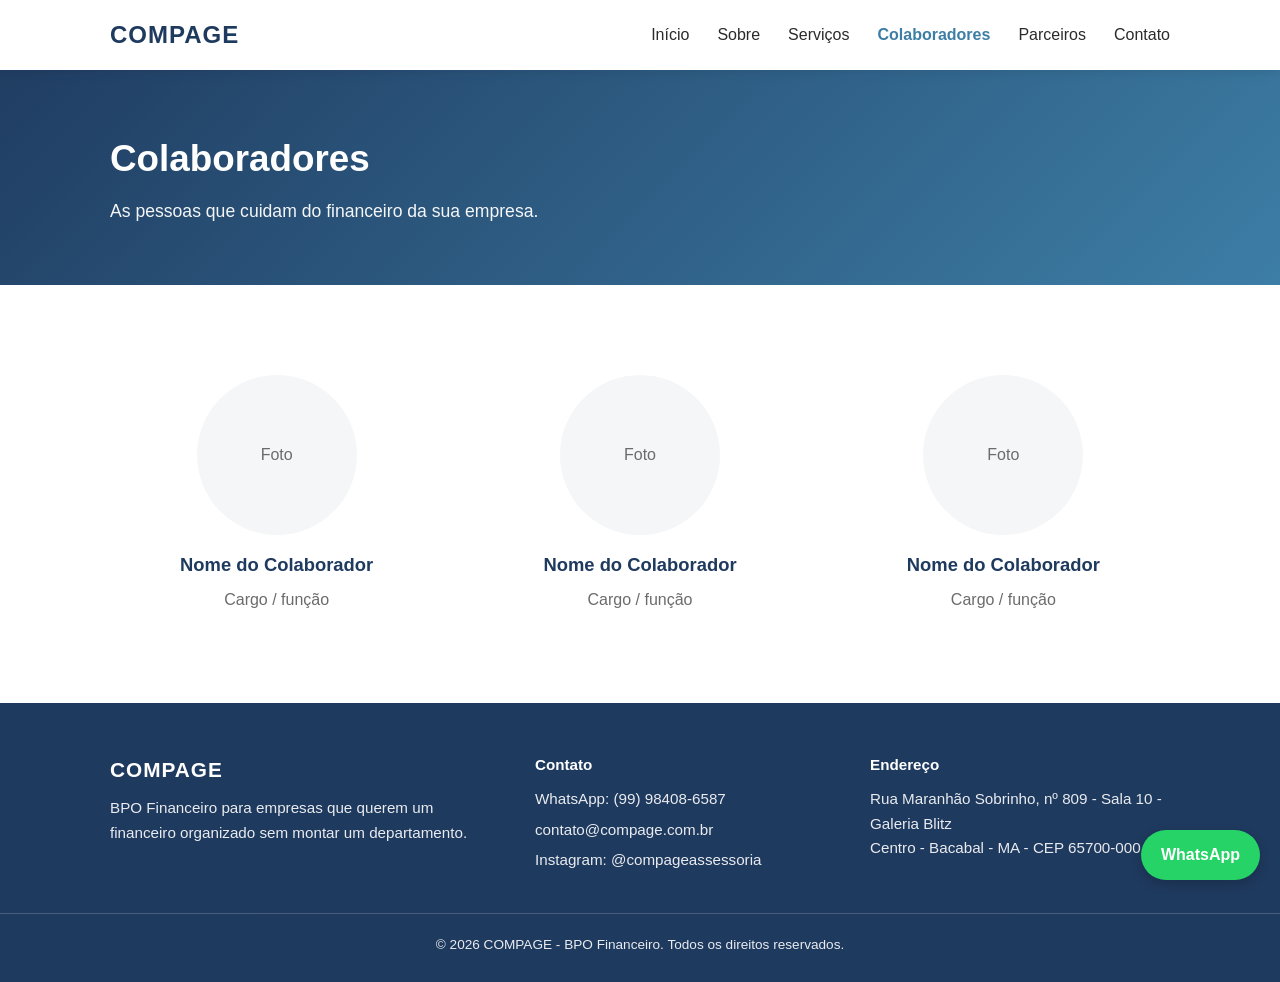
==== colaboradores.html @ 72a7da28 "Separação das Páginas, Inclusão de Colaboradores, endereço, instagran, whatsap" ====
<!DOCTYPE html>
<html lang="pt-BR">
<head>
  <meta charset="UTF-8">
  <meta name="viewport" content="width=device-width, initial-scale=1.0">
  <title>Colaboradores | COMPAGE</title>
  <meta name="description" content="Conheça a equipe da COMPAGE.">
  <link rel="stylesheet" href="css/style.css">
</head>
<body>
  <header class="topo" id="topo"></header>

  <main>
    <section class="pagina-titulo">
      <div class="container">
        <h1>Colaboradores</h1>
        <p>As pessoas que cuidam do financeiro da sua empresa.</p>
      </div>
    </section>

    <section class="secao">
      <div class="container">
        <div class="equipe">
          <!-- Para cada pessoa: troque a div .foto por <img class="foto" src="img/equipe/nome.jpg" alt="Nome"> -->
          <article class="pessoa">
            <div class="foto">Foto</div>
            <h3>Nome do Colaborador</h3>
            <p>Cargo / função</p>
          </article>
          <article class="pessoa">
            <div class="foto">Foto</div>
            <h3>Nome do Colaborador</h3>
            <p>Cargo / função</p>
          </article>
          <article class="pessoa">
            <div class="foto">Foto</div>
            <h3>Nome do Colaborador</h3>
            <p>Cargo / função</p>
          </article>
        </div>
      </div>
    </section>
  </main>

  <footer class="rodape" id="rodape"></footer>
  <script src="js/script.js"></script>
</body>
</html>
---- css/style.css ----
/* =========================================================
   COMPAGE - Estilos do site
   CORES: troque apenas as variáveis abaixo quando a paleta
   da marca chegar. O resto do site se ajusta sozinho.
   ========================================================= */
:root {
  --cor-primaria: #1f3a5f;      /* cor principal da marca (provisória) */
  --cor-secundaria: #3d7ea6;    /* cor de apoio (provisória) */
  --cor-destaque: #f0a500;      /* botões / detalhes (provisória) */
  --cor-texto: #2b2b2b;
  --cor-texto-claro: #6b6b6b;
  --cor-fundo: #ffffff;
  --cor-fundo-alt: #f4f6f8;
  --cor-branco: #ffffff;

  --fonte: "Segoe UI", Roboto, Arial, sans-serif;
  --raio: 10px;
  --largura-max: 1100px;
}

/* ---------- Base ---------- */
* { margin: 0; padding: 0; box-sizing: border-box; }
html { scroll-behavior: smooth; }
body {
  font-family: var(--fonte);
  color: var(--cor-texto);
  background: var(--cor-fundo);
  line-height: 1.6;
}
a { color: inherit; text-decoration: none; }
img { max-width: 100%; display: block; }

.container {
  width: 100%;
  max-width: var(--largura-max);
  margin: 0 auto;
  padding: 0 20px;
}

h2 { font-size: 2rem; color: var(--cor-primaria); margin-bottom: 10px; }
h3 { font-size: 1.15rem; color: var(--cor-primaria); margin-bottom: 8px; }
.subtitulo { color: var(--cor-texto-claro); margin-bottom: 40px; }

/* ---------- Cabeçalho ---------- */
.topo {
  position: fixed; top: 0; left: 0; right: 0;
  background: var(--cor-branco);
  box-shadow: 0 2px 10px rgba(0,0,0,.08);
  z-index: 100;
}
.topo-conteudo {
  display: flex; align-items: center; justify-content: space-between;
  height: 70px;
}
.logo { font-size: 1.5rem; font-weight: 700; color: var(--cor-primaria); letter-spacing: 1px; }
.logo img { height: 45px; }

.menu { display: flex; gap: 28px; }
.menu a { font-weight: 500; transition: color .2s; }
.menu a:hover { color: var(--cor-secundaria); }
.menu a.ativo { color: var(--cor-secundaria); font-weight: 700; }

.menu-botao {
  display: none; background: none; border: none; cursor: pointer;
  flex-direction: column; gap: 5px;
}
.menu-botao span { width: 26px; height: 3px; background: var(--cor-primaria); border-radius: 2px; }

/* ---------- Início (hero) ---------- */
.hero {
  padding: 150px 0 100px;
  background: linear-gradient(135deg, var(--cor-primaria), var(--cor-secundaria));
  color: var(--cor-branco);
}
.hero h1 { font-size: 2.6rem; line-height: 1.2; max-width: 750px; margin-bottom: 20px; }
.hero p { font-size: 1.15rem; max-width: 650px; opacity: .95; margin-bottom: 35px; }
.hero-botoes { display: flex; gap: 15px; flex-wrap: wrap; }

.botao {
  display: inline-block; padding: 14px 28px; border-radius: var(--raio);
  font-weight: 600; transition: transform .2s, opacity .2s;
}
.botao:hover { transform: translateY(-2px); opacity: .92; }
.botao-principal { background: var(--cor-destaque); color: var(--cor-texto); }
.botao-secundario { border: 2px solid var(--cor-branco); color: var(--cor-branco); }

/* ---------- Título das páginas internas ---------- */
.pagina-titulo {
  padding: 130px 0 60px;
  background: linear-gradient(135deg, var(--cor-primaria), var(--cor-secundaria));
  color: var(--cor-branco);
}
.pagina-titulo h1 { font-size: 2.3rem; margin-bottom: 8px; }
.pagina-titulo p { opacity: .95; font-size: 1.1rem; }

/* ---------- Seções ---------- */
.secao { padding: 90px 0; }
.secao-alternada { background: var(--cor-fundo-alt); }

/* Sobre */
.sobre-grid { display: grid; grid-template-columns: 1.3fr 1fr; gap: 50px; align-items: center; }
.sobre-grid p { margin-bottom: 15px; }
.destaques { list-style: none; display: grid; gap: 15px; }
.destaques li {
  background: var(--cor-fundo-alt); padding: 18px 20px; border-radius: var(--raio);
  border-left: 4px solid var(--cor-destaque);
}
.destaques strong { display: block; color: var(--cor-primaria); }
.destaques span { color: var(--cor-texto-claro); font-size: .95rem; }

/* Serviços */
.cards { display: grid; grid-template-columns: repeat(auto-fit, minmax(280px, 1fr)); gap: 25px; }
.card {
  background: var(--cor-branco); padding: 28px; border-radius: var(--raio);
  box-shadow: 0 4px 15px rgba(0,0,0,.06);
  border-top: 4px solid var(--cor-secundaria);
  transition: transform .2s;
}
.card:hover { transform: translateY(-4px); }
.card p { color: var(--cor-texto-claro); }

/* Parceiros */
.parceiros { display: grid; grid-template-columns: repeat(auto-fit, minmax(180px, 1fr)); gap: 20px; }
.parceiro {
  height: 120px; display: flex; align-items: center; justify-content: center;
  text-align: center; padding: 15px; font-weight: 600;
  border: 2px dashed #ccd3db; border-radius: var(--raio); color: var(--cor-texto-claro);
  transition: border-color .2s;
}
a.parceiro:hover { border-color: var(--cor-secundaria); }

/* Chamada final (página inicial) */
.chamada { text-align: center; }

/* Colaboradores */
.equipe { display: grid; grid-template-columns: repeat(auto-fit, minmax(220px, 1fr)); gap: 30px; }
.pessoa { text-align: center; }
.pessoa .foto {
  width: 160px; height: 160px; margin: 0 auto 15px; border-radius: 50%;
  object-fit: cover; background: var(--cor-fundo-alt);
  display: flex; align-items: center; justify-content: center; color: var(--cor-texto-claro);
}
.pessoa p { color: var(--cor-texto-claro); }
.parceiro img { max-height: 70px; }

/* Contato */
.contatos { display: grid; grid-template-columns: repeat(auto-fit, minmax(230px, 1fr)); gap: 20px; }
.contato-item {
  background: var(--cor-branco); padding: 25px; border-radius: var(--raio);
  box-shadow: 0 4px 15px rgba(0,0,0,.06);
}
.contato-item strong { display: block; color: var(--cor-primaria); margin-bottom: 6px; }
.contato-item span { color: var(--cor-texto-claro); }
a.contato-item:hover { outline: 2px solid var(--cor-secundaria); }

/* ---------- Rodapé ---------- */
.rodape {
  background: var(--cor-primaria); color: var(--cor-branco);
  padding: 50px 0 20px; font-size: .95rem;
}
.rodape-grid { display: grid; grid-template-columns: 1.3fr 1fr 1fr; gap: 35px; }
.rodape strong { display: block; margin-bottom: 10px; }
.rodape-marca { font-size: 1.3rem; letter-spacing: 1px; }
.rodape p { opacity: .9; margin-bottom: 6px; }
.rodape a:hover { text-decoration: underline; }
.rodape-copy {
  text-align: center; font-size: .85rem; margin-top: 35px; padding-top: 20px;
  border-top: 1px solid rgba(255,255,255,.2);
}

/* ---------- WhatsApp flutuante ---------- */
.whatsapp-flutuante {
  position: fixed; right: 20px; bottom: 20px;
  background: #25d366; color: #fff; font-weight: 600;
  padding: 12px 20px; border-radius: 30px;
  box-shadow: 0 4px 12px rgba(0,0,0,.2); z-index: 90;
}

/* ---------- Celular / tablet ---------- */
@media (max-width: 800px) {
  .menu-botao { display: flex; }
  .menu {
    position: absolute; top: 70px; left: 0; right: 0;
    flex-direction: column; gap: 0; background: var(--cor-branco);
    box-shadow: 0 6px 10px rgba(0,0,0,.08);
    display: none;
  }
  .menu.aberto { display: flex; }
  .menu a { padding: 15px 20px; border-top: 1px solid #eee; }

  .hero { padding: 120px 0 70px; }
  .hero h1 { font-size: 1.9rem; }
  .sobre-grid { grid-template-columns: 1fr; }
  .rodape-grid { grid-template-columns: 1fr; gap: 25px; }
  .pagina-titulo { padding: 110px 0 45px; }
  .pagina-titulo h1 { font-size: 1.8rem; }
  .secao { padding: 65px 0; }
  h2 { font-size: 1.6rem; }
}
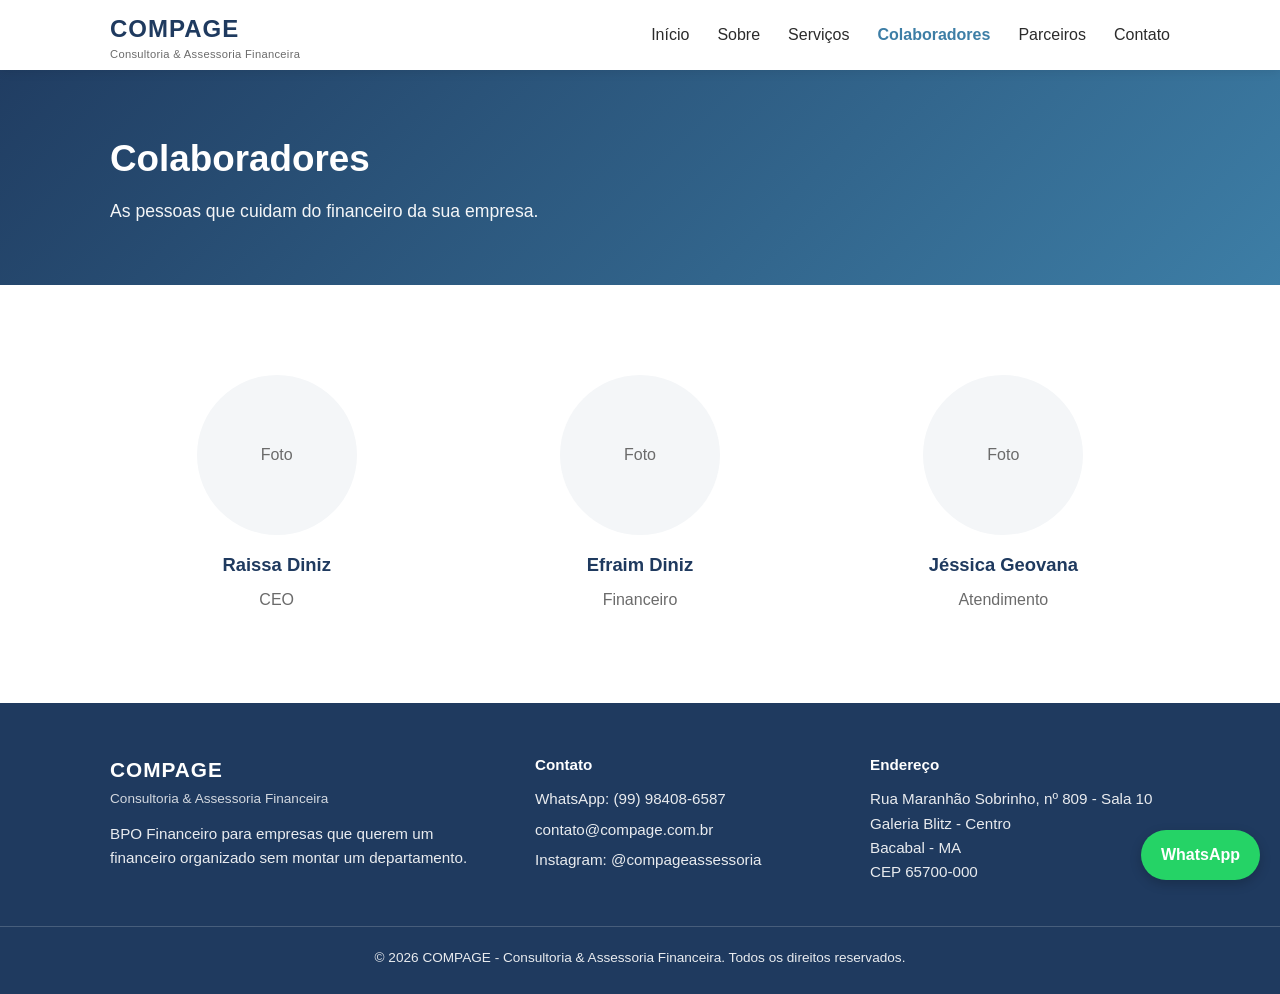
==== commit 0ef282fb: "Correção de CEP, Colaboradores e Nome" ====
--- a/colaboradores.html
+++ b/colaboradores.html
@@ -3,8 +3,8 @@
 <head>
   <meta charset="UTF-8">
   <meta name="viewport" content="width=device-width, initial-scale=1.0">
-  <title>Colaboradores | COMPAGE</title>
-  <meta name="description" content="Conheça a equipe da COMPAGE.">
+  <title>Colaboradores | COMPAGE - Consultoria &amp; Assessoria Financeira</title>
+  <meta name="description" content="Conheça a equipe da COMPAGE - Consultoria &amp; Assessoria Financeira: Raissa Diniz, Efraim Diniz e Jéssica Geovana.">
   <link rel="stylesheet" href="css/style.css">
 </head>
 <body>
@@ -21,21 +21,21 @@
     <section class="secao">
       <div class="container">
         <div class="equipe">
-          <!-- Para cada pessoa: troque a div .foto por <img class="foto" src="img/equipe/nome.jpg" alt="Nome"> -->
+          <!-- Para cada pessoa: troque a div .foto por <img class="foto" src="img/equipe/raissa.jpg" alt="Raissa Diniz"> -->
           <article class="pessoa">
             <div class="foto">Foto</div>
-            <h3>Nome do Colaborador</h3>
-            <p>Cargo / função</p>
+            <h3>Raissa Diniz</h3>
+            <p>CEO</p>
           </article>
           <article class="pessoa">
             <div class="foto">Foto</div>
-            <h3>Nome do Colaborador</h3>
-            <p>Cargo / função</p>
+            <h3>Efraim Diniz</h3>
+            <p>Financeiro</p>
           </article>
           <article class="pessoa">
             <div class="foto">Foto</div>
-            <h3>Nome do Colaborador</h3>
-            <p>Cargo / função</p>
+            <h3>Jéssica Geovana</h3>
+            <p>Atendimento</p>
           </article>
         </div>
       </div>
--- a/css/style.css
+++ b/css/style.css
@@ -54,6 +54,11 @@
 }
 .logo { font-size: 1.5rem; font-weight: 700; color: var(--cor-primaria); letter-spacing: 1px; }
 .logo img { height: 45px; }
+.logo small {
+  display: block; font-size: .7rem; font-weight: 500; letter-spacing: .3px;
+  color: var(--cor-texto-claro); line-height: 1.1;
+}
+.sem-quebra { white-space: nowrap; }
 
 .menu { display: flex; gap: 28px; }
 .menu a { font-weight: 500; transition: color .2s; }
@@ -160,7 +165,8 @@
 }
 .rodape-grid { display: grid; grid-template-columns: 1.3fr 1fr 1fr; gap: 35px; }
 .rodape strong { display: block; margin-bottom: 10px; }
-.rodape-marca { font-size: 1.3rem; letter-spacing: 1px; }
+.rodape-marca { font-size: 1.3rem; letter-spacing: 1px; margin-bottom: 2px !important; }
+.rodape .rodape-slogan { font-size: .85rem; opacity: .8; margin-bottom: 12px; }
 .rodape p { opacity: .9; margin-bottom: 6px; }
 .rodape a:hover { text-decoration: underline; }
 .rodape-copy {
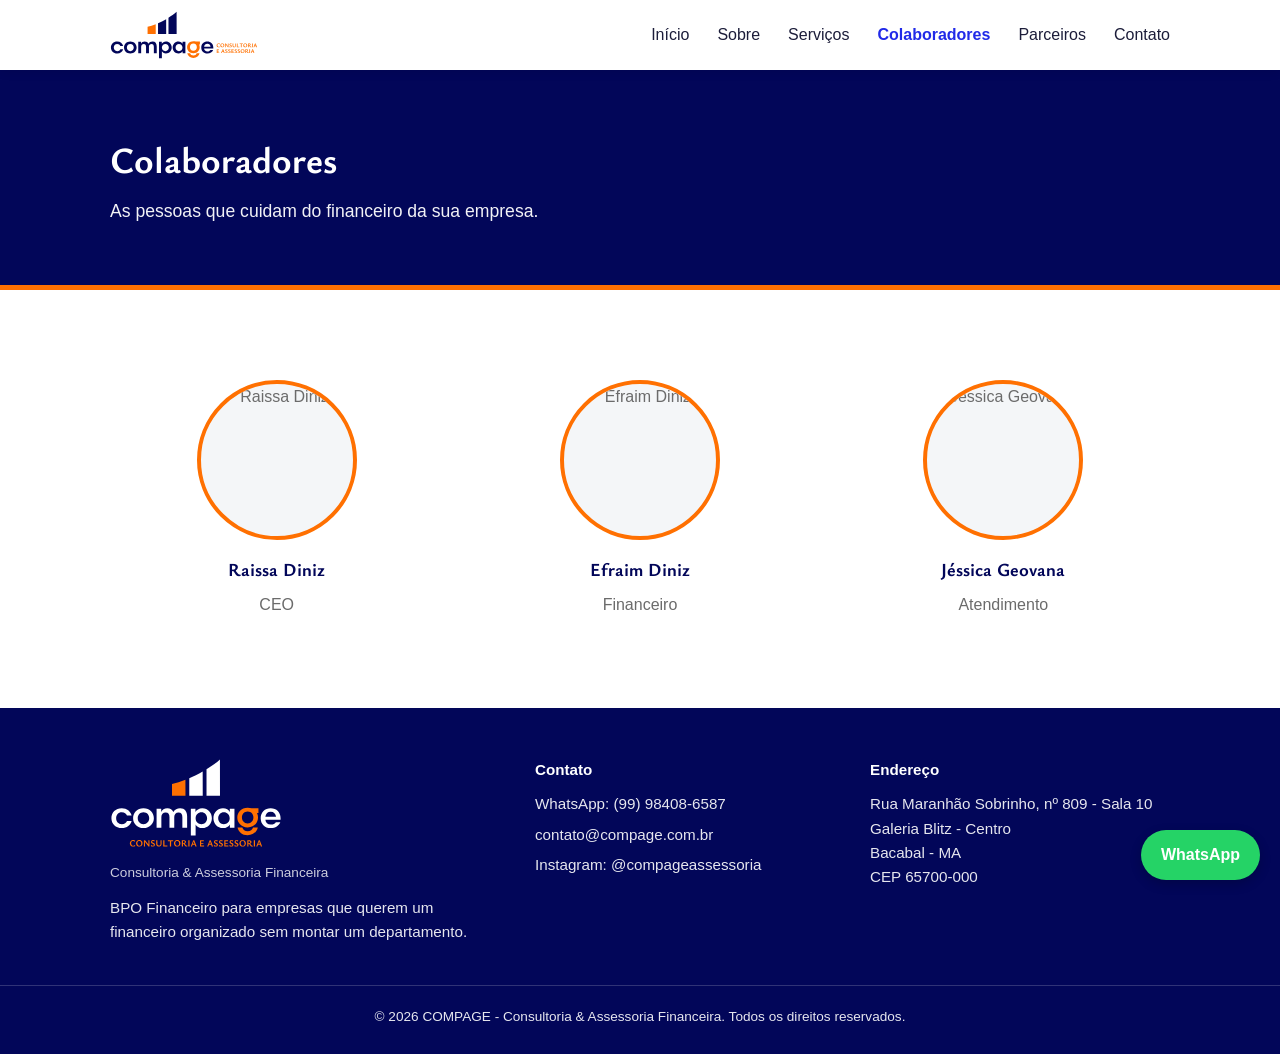
==== commit 65e40329: "Incluido Fotos Colaboradoes, e aplicado cores padrão MARCA" ====
--- a/colaboradores.html
+++ b/colaboradores.html
@@ -5,6 +5,10 @@
   <meta name="viewport" content="width=device-width, initial-scale=1.0">
   <title>Colaboradores | COMPAGE - Consultoria &amp; Assessoria Financeira</title>
   <meta name="description" content="Conheça a equipe da COMPAGE - Consultoria &amp; Assessoria Financeira: Raissa Diniz, Efraim Diniz e Jéssica Geovana.">
+  <link rel="icon" type="image/svg+xml" href="favicon.svg">
+  <link rel="preconnect" href="https://fonts.googleapis.com">
+  <link rel="preconnect" href="https://fonts.gstatic.com" crossorigin>
+  <link rel="stylesheet" href="https://fonts.googleapis.com/css2?family=Ysabeau+Office:wght@400;600;700&display=swap">
   <link rel="stylesheet" href="css/style.css">
 </head>
 <body>
@@ -21,19 +25,19 @@
     <section class="secao">
       <div class="container">
         <div class="equipe">
-          <!-- Para cada pessoa: troque a div .foto por <img class="foto" src="img/equipe/raissa.jpg" alt="Raissa Diniz"> -->
+          <!-- Fotos em img/equipe/nome.jpg -->
           <article class="pessoa">
-            <div class="foto">Foto</div>
+            <img class="foto" src="img/equipe/raissa.jpg" alt="Raissa Diniz">
             <h3>Raissa Diniz</h3>
             <p>CEO</p>
           </article>
           <article class="pessoa">
-            <div class="foto">Foto</div>
+            <img class="foto" src="img/equipe/efraim.jpg" alt="Efraim Diniz">
             <h3>Efraim Diniz</h3>
             <p>Financeiro</p>
           </article>
           <article class="pessoa">
-            <div class="foto">Foto</div>
+            <img class="foto" src="img/equipe/jessica.jpg" alt="Jéssica Geovana">
             <h3>Jéssica Geovana</h3>
             <p>Atendimento</p>
           </article>
--- a/css/style.css
+++ b/css/style.css
@@ -1,19 +1,20 @@
 /* =========================================================
    COMPAGE - Estilos do site
-   CORES: troque apenas as variáveis abaixo quando a paleta
-   da marca chegar. O resto do site se ajusta sozinho.
+   Paleta e tipografia conforme o Manual de Identidade Visual.
+   Para ajustar cores, mexa só nas variáveis abaixo.
    ========================================================= */
 :root {
-  --cor-primaria: #1f3a5f;      /* cor principal da marca (provisória) */
-  --cor-secundaria: #3d7ea6;    /* cor de apoio (provisória) */
-  --cor-destaque: #f0a500;      /* botões / detalhes (provisória) */
-  --cor-texto: #2b2b2b;
+  --cor-primaria: #020659;      /* azul escuro institucional */
+  --cor-secundaria: #212AE8;    /* azul institucional */
+  --cor-destaque: #FF7001;      /* laranja institucional */
+  --cor-texto: #1c1d3a;
   --cor-texto-claro: #6b6b6b;
   --cor-fundo: #ffffff;
   --cor-fundo-alt: #f4f6f8;
   --cor-branco: #ffffff;
 
-  --fonte: "Segoe UI", Roboto, Arial, sans-serif;
+  --fonte: Verdana, Geneva, Tahoma, sans-serif;            /* fonte de apoio da marca */
+  --fonte-titulo: "Ysabeau Office", Verdana, sans-serif;    /* fonte principal da marca */
   --raio: 10px;
   --largura-max: 1100px;
 }
@@ -37,6 +38,7 @@
   padding: 0 20px;
 }
 
+h1, h2, h3 { font-family: var(--fonte-titulo); font-weight: 700; }
 h2 { font-size: 2rem; color: var(--cor-primaria); margin-bottom: 10px; }
 h3 { font-size: 1.15rem; color: var(--cor-primaria); margin-bottom: 8px; }
 .subtitulo { color: var(--cor-texto-claro); margin-bottom: 40px; }
@@ -52,8 +54,8 @@
   display: flex; align-items: center; justify-content: space-between;
   height: 70px;
 }
-.logo { font-size: 1.5rem; font-weight: 700; color: var(--cor-primaria); letter-spacing: 1px; }
-.logo img { height: 45px; }
+.logo { display: flex; align-items: center; }
+.logo img { height: 48px; width: auto; }
 .logo small {
   display: block; font-size: .7rem; font-weight: 500; letter-spacing: .3px;
   color: var(--cor-texto-claro); line-height: 1.1;
@@ -73,10 +75,20 @@
 
 /* ---------- Início (hero) ---------- */
 .hero {
-  padding: 150px 0 100px;
-  background: linear-gradient(135deg, var(--cor-primaria), var(--cor-secundaria));
+  position: relative; overflow: hidden;
+  padding: 150px 0 110px;
+  background: var(--cor-primaria);
   color: var(--cor-branco);
 }
+.hero .container { position: relative; z-index: 1; }
+/* símbolo da marca como elemento decorativo */
+.hero::after {
+  content: ""; position: absolute; right: 4%; bottom: 0;
+  width: 340px; height: 260px;
+  background: url("../img/logo/simbolo-negativo.svg") no-repeat right bottom / contain;
+  opacity: .12;
+}
+.hero h1 span { color: var(--cor-destaque); }
 .hero h1 { font-size: 2.6rem; line-height: 1.2; max-width: 750px; margin-bottom: 20px; }
 .hero p { font-size: 1.15rem; max-width: 650px; opacity: .95; margin-bottom: 35px; }
 .hero-botoes { display: flex; gap: 15px; flex-wrap: wrap; }
@@ -86,13 +98,14 @@
   font-weight: 600; transition: transform .2s, opacity .2s;
 }
 .botao:hover { transform: translateY(-2px); opacity: .92; }
-.botao-principal { background: var(--cor-destaque); color: var(--cor-texto); }
+.botao-principal { background: var(--cor-destaque); color: var(--cor-primaria); }
 .botao-secundario { border: 2px solid var(--cor-branco); color: var(--cor-branco); }
 
 /* ---------- Título das páginas internas ---------- */
 .pagina-titulo {
   padding: 130px 0 60px;
-  background: linear-gradient(135deg, var(--cor-primaria), var(--cor-secundaria));
+  background: var(--cor-primaria);
+  border-bottom: 5px solid var(--cor-destaque);
   color: var(--cor-branco);
 }
 .pagina-titulo h1 { font-size: 2.3rem; margin-bottom: 8px; }
@@ -145,6 +158,8 @@
   object-fit: cover; background: var(--cor-fundo-alt);
   display: flex; align-items: center; justify-content: center; color: var(--cor-texto-claro);
 }
+.pessoa img.foto { display: block; border: 4px solid var(--cor-destaque); }
+.pessoa div.foto { font-family: var(--fonte-titulo); font-size: 3rem; font-weight: 700; color: var(--cor-primaria); }
 .pessoa p { color: var(--cor-texto-claro); }
 .parceiro img { max-height: 70px; }
 
@@ -165,7 +180,7 @@
 }
 .rodape-grid { display: grid; grid-template-columns: 1.3fr 1fr 1fr; gap: 35px; }
 .rodape strong { display: block; margin-bottom: 10px; }
-.rodape-marca { font-size: 1.3rem; letter-spacing: 1px; margin-bottom: 2px !important; }
+.rodape-logo { height: 90px; width: auto; margin-bottom: 14px; }
 .rodape .rodape-slogan { font-size: .85rem; opacity: .8; margin-bottom: 12px; }
 .rodape p { opacity: .9; margin-bottom: 6px; }
 .rodape a:hover { text-decoration: underline; }
@@ -196,6 +211,8 @@
 
   .hero { padding: 120px 0 70px; }
   .hero h1 { font-size: 1.9rem; }
+  .hero::after { width: 180px; height: 140px; opacity: .1; }
+  .logo img { height: 40px; }
   .sobre-grid { grid-template-columns: 1fr; }
   .rodape-grid { grid-template-columns: 1fr; gap: 25px; }
   .pagina-titulo { padding: 110px 0 45px; }
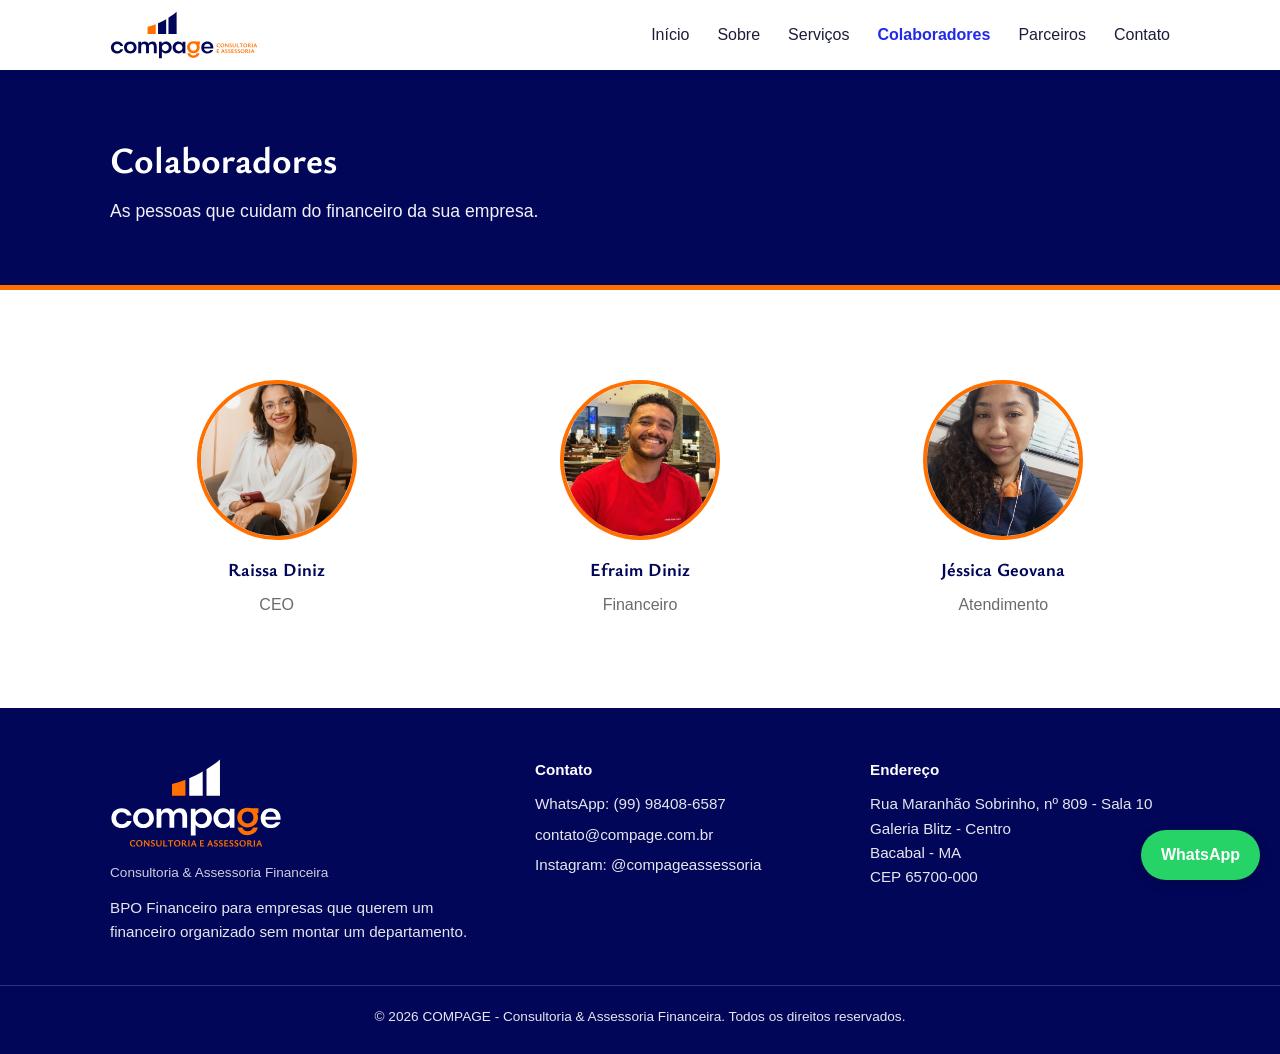
==== commit 86300236: "Atualizado extensão fotos colaboradores" ====
--- a/colaboradores.html
+++ b/colaboradores.html
@@ -25,19 +25,19 @@
     <section class="secao">
       <div class="container">
         <div class="equipe">
-          <!-- Fotos em img/equipe/nome.jpg -->
+          <!-- Fotos em img/equipe/nome.jpeg -->
           <article class="pessoa">
-            <img class="foto" src="img/equipe/raissa.jpg" alt="Raissa Diniz">
+            <img class="foto" src="img/equipe/raissa.jpeg" alt="Raissa Diniz">
             <h3>Raissa Diniz</h3>
             <p>CEO</p>
           </article>
           <article class="pessoa">
-            <img class="foto" src="img/equipe/efraim.jpg" alt="Efraim Diniz">
+            <img class="foto" src="img/equipe/efraim.jpeg" alt="Efraim Diniz">
             <h3>Efraim Diniz</h3>
             <p>Financeiro</p>
           </article>
           <article class="pessoa">
-            <img class="foto" src="img/equipe/jessica.jpg" alt="Jéssica Geovana">
+            <img class="foto" src="img/equipe/jessica.jpeg" alt="Jéssica Geovana">
             <h3>Jéssica Geovana</h3>
             <p>Atendimento</p>
           </article>
